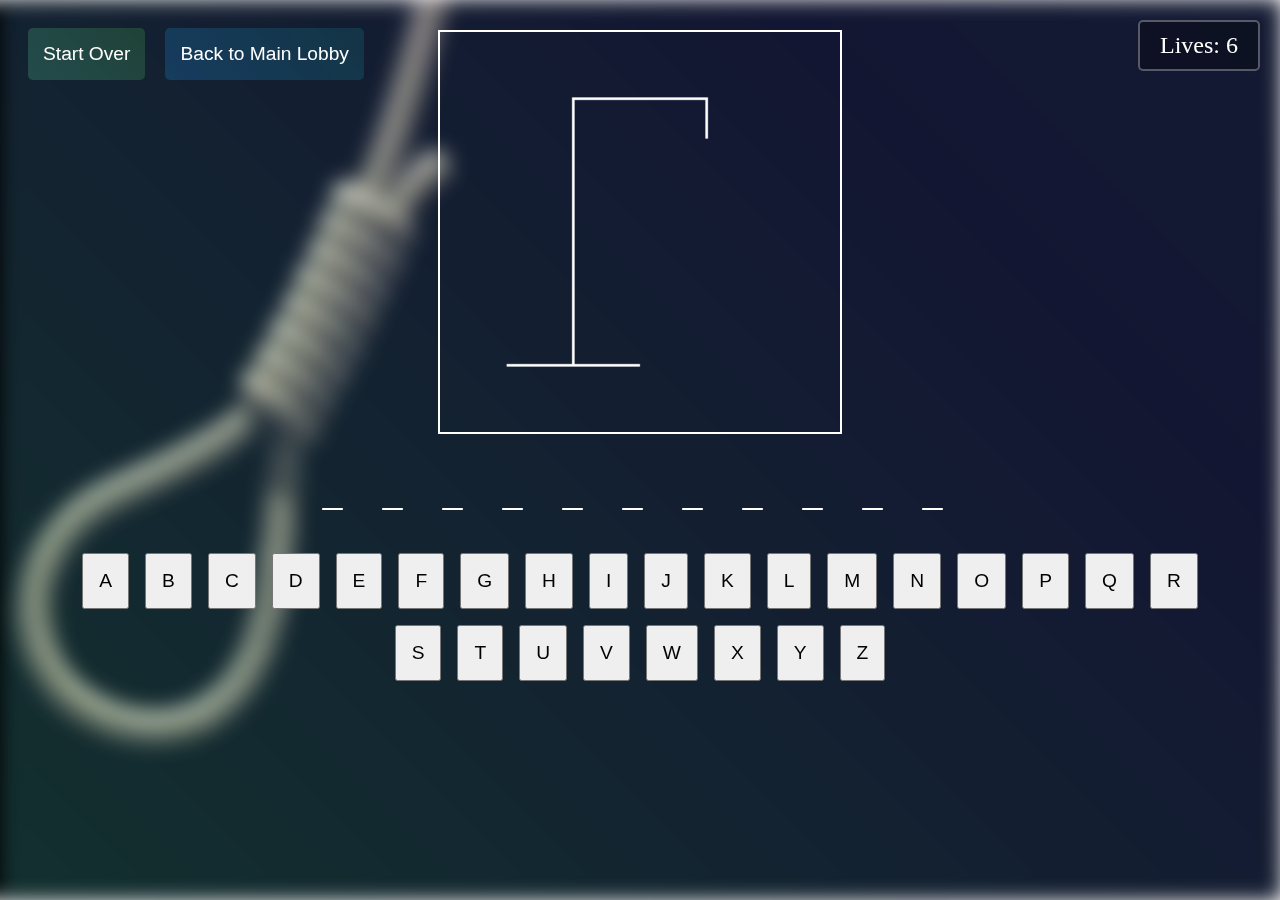
==== game.html @ ccbb4cb6 "Add files via upload" ====
<!DOCTYPE html>
<html lang="en">
<head>
    <meta charset="UTF-8">
    <meta name="viewport" content="width=device-width, initial-scale=1.0">
    <title>Document</title>
</head>
<body>
    <video autoplay muted loop id="myVideo" style="position: fixed; right: 0; bottom: 0; min-width: 100%; min-height: 100%; z-index: -1; filter: blur(10px);">
        <source src="hangman.mp4" type="video/mp4">
</video>

<div class="blurred-background"></div>
<style>
    .blurred-background {
        position: fixed;
        top: 0;
        left: 0;
        width: 100%;
        height: 100%;
        background: linear-gradient(45deg, #00000078, #53f8c974, #6070fd66, #5bbdff6c, #00000078);
        background-size: 400% 400%;
        animation: gradientMove 15s ease infinite;
        filter: blur(10px);
        z-index: -1;
        opacity: 0.5;
    }

    @keyframes gradientMove {
        0% { background-position: 0% 50%; }
        25% { background-position: 100% 50%; }
        50% { background-position: 100% 100%; }
        75% { background-position: 0% 100%; }
        100% { background-position: 0% 50%; }
    }
    .hangman-container { text-align: center; margin: 30px; }
    #hangmanCanvas { border: 2px solid #ffffff; width: 400px; height: 400px; }
    .word-display { font-size: 2.5em; letter-spacing: 15px; margin: 30px; }
    .letters { margin: 30px; }
    button { margin: 8px; padding: 15px; font-size: 1.2em; }
    body { font-family: Georgia, 'Times New Roman', Times, serif; }
    
</style>
<div class="hangman-container">
    <canvas id="hangmanCanvas" width="300" height="300"></canvas>
    <div id="wordDisplay" class="word-display"></div>
    <div class="letters" id="letterButtons"></div>
    <p id="message"></p>
    <div class="game-controls">
        <div style="position: fixed; top: 20px; left: 20px;">
            <button onclick="location.reload()" style="
                background: linear-gradient(45deg, #4caf914b, #45a04945);
                border: none;
                color: white;
                border-radius: 5px;
                transition: all 0.3s ease;
                transform: scale(1);
                animation: pulse 2s infinite;
            " onmouseover="this.style.transform='scale(1.1)'" 
               onmouseout="this.style.transform='scale(1)'"
               onmousedown="this.style.transform='scale(0.95)'">Start Over</button>
            <button onclick="window.location.href='homepage.html'" class="control-btn" style="
                background: linear-gradient(45deg, #2195f33d, #19d2c922);
                border: none;
                color: white;
                border-radius: 5px;
                transition: all 0.3s ease;
                transform: scale(1);
                animation: pulse 2s infinite;
                animation-delay: 1s;
            " onmouseover="this.style.transform='scale(1.1)'"
               onmouseout="this.style.transform='scale(1)'"
               onmousedown="this.style.transform='scale(0.95)'">Back to Main Lobby</button>
            <style>
                @keyframes pulse {
                    0% { box-shadow: 0 0 0 0 rgba(255,255,255,0.4); }
                    70% { box-shadow: 0 0 0 10px rgba(255,255,255,0); }
                    100% { box-shadow: 0 0 0 0 rgba(255,255,255,0); }
                }
            </style>
        </div>

        <div id="lives-counter" style="
        position: fixed;
        top: 20px;
        right: 20px;
        color: white;
        font-size: 24px;
        font-family: Georgia, 'Times New Roman', Times, serif;
        background: rgba(0, 0, 0, 0.3);
        padding: 10px 20px;
        border-radius: 5px;
        border: 2px solid rgba(255, 255, 255, 0.3);
    ">
        Lives: <span id="lives">6</span>
    </div>
    </div>
</div>
<script>
    const words = ['JAVASCRIPT', 'HANGMAN', 'GAME', 'PROGRAMMING'];
    let word = words[Math.floor(Math.random() * words.length)];
    let guessed = new Array(word.length).fill('_');
    
    let mistakes = 0;
    let maxMistakes = 6;

    // Set text color to white for the whole container
    document.querySelector('.hangman-container').style.color = 'white';

    // Set canvas drawing style to white
    const canvas = document.getElementById('hangmanCanvas');
    const ctx = canvas.getContext('2d');
    ctx.strokeStyle = 'white';
    ctx.lineWidth = 2;
    // Set button text color to black to ensure visibility
    document.querySelectorAll('button').forEach(btn => btn.style.color = 'white');

    function initGame() {
        drawGallows();
        createLetterButtons();
        displayWord();
    }

    function startOver() {
        word = words[Math.floor(Math.random() * words.length)];
        guessed = new Array(word.length).fill('_');
        mistakes = 0;
        const ctx = document.getElementById('hangmanCanvas').getContext('2d');
        ctx.clearRect(0, 0, 300, 300);
        ['letterButtons', 'message'].forEach(id => document.getElementById(id)[id === 'letterButtons' ? 'innerHTML' : 'textContent'] = '');
        initGame();
        }

    function displayWord() {
        document.getElementById('wordDisplay').textContent = guessed.join(' ');
    }

    function createLetterButtons() {
        const letters = 'ABCDEFGHIJKLMNOPQRSTUVWXYZ';
        const container = document.getElementById('letterButtons');
        letters.split('').forEach(letter => {
            const button = document.createElement('button');
            button.textContent = letter;
            button.onclick = () => guessLetter(letter);
            container.appendChild(button);
        });
    }
    function guessLetter(letter) {
        let found = false;
        for(let i = 0; i < word.length; i++) {
            if(word[i] === letter) {
                guessed[i] = letter;
                found = true;
            }
        }
        if(!found) {
            mistakes++;
            drawHangman();
            document.getElementById('lives').textContent = maxMistakes - mistakes;
        }
        displayWord();
        checkGameEnd();
    }

    function showBouncingMessage(text) {
        const box = document.createElement('div');
        box.style.cssText = `
            position: fixed;
            padding: 20px;
            background: rgba(255, 255, 255, 0.9);
            border: 2px solid #fff;
            border-radius: 10px;
            font-size: 24px;
            font-family: Georgia, 'Times New Roman', Times, serif
            color: #fff;
            font-weight: bold;
            left: 50%;
            top: 50%;
            transform: translate(-50%, -50%);
            animation: bounce 2s infinite;
        `;
        box.textContent = text;
        document.body.appendChild(box);

        const style = document.createElement('style');
        style.textContent = `
            @keyframes bounce {
                0%, 100% { transform: translate(-50%, -50%) scale(1); }
                50% { transform: translate(-50%, -60%) scale(1.1); }
            }
        `;
        document.head.appendChild(style);
    }

    function checkGameEnd() {
        if(!guessed.includes('_')) {
            showBouncingMessage('You Win!');
            document.getElementById('message').textContent = 'You Win!';
        } else if(mistakes >= maxMistakes) {
            showBouncingMessage('Game Over!');
            document.getElementById('message').textContent = 'Game Over!';
        }
    }

    function drawGallows() {
        const canvas = document.getElementById('hangmanCanvas');
        const ctx = canvas.getContext('2d');
        ctx.beginPath();
        ctx.moveTo(50, 250);
        ctx.lineTo(150, 250);
        ctx.moveTo(100, 250);
        ctx.lineTo(100, 50);
        ctx.lineTo(200, 50);
        ctx.lineTo(200, 80);
        ctx.stroke();
    }

    function drawHangman() {
        const canvas = document.getElementById('hangmanCanvas');
        const ctx = canvas.getContext('2d');
        ctx.beginPath();
        switch(mistakes) {
            case 1: // Head
                ctx.arc(200, 100, 20, 0, Math.PI * 2);
                break;
            case 2: // Body
                ctx.moveTo(200, 120);
                ctx.lineTo(200, 180);
                break;
            case 3: // Left arm
                ctx.moveTo(200, 140);
                ctx.lineTo(160, 160);
                break;
            case 4: // Right arm
                ctx.moveTo(200, 140);
                ctx.lineTo(240, 160);
                break;
            case 5: // Left leg
                ctx.moveTo(200, 180);
                ctx.lineTo(160, 220);
                break;
            case 6: // Right leg
                ctx.moveTo(200, 180);
                ctx.lineTo(240, 220);
                break;
        }
        ctx.stroke();
    }

    initGame();
</script>
</body>
</html>
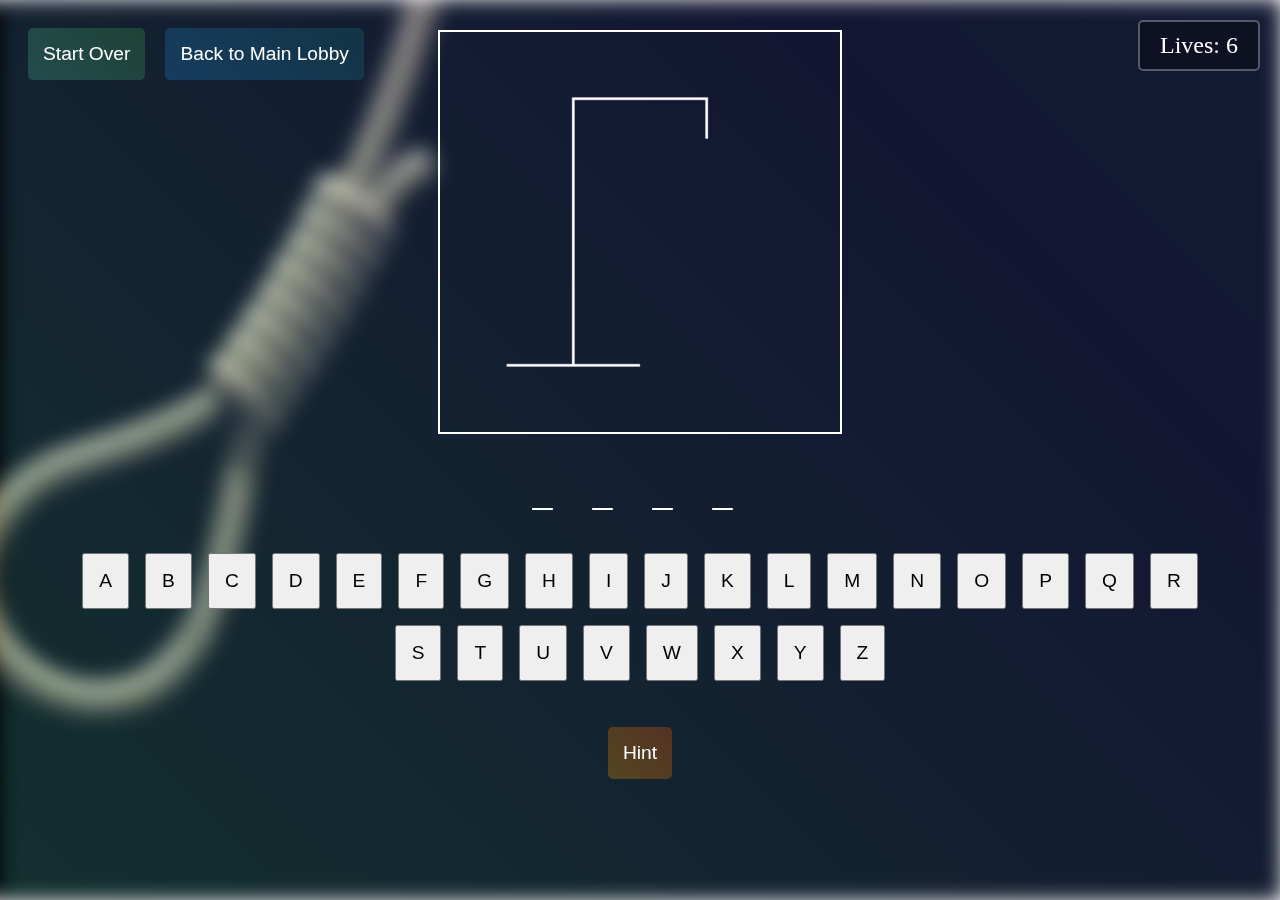
==== commit e0e37913: "game.html" ====
--- a/game.html
+++ b/game.html
@@ -59,7 +59,7 @@
             " onmouseover="this.style.transform='scale(1.1)'" 
                onmouseout="this.style.transform='scale(1)'"
                onmousedown="this.style.transform='scale(0.95)'">Start Over</button>
-            <button onclick="window.location.href='homepage.html'" class="control-btn" style="
+            <button onclick="window.location.href='index.html'" class="control-btn" style="
                 background: linear-gradient(45deg, #2195f33d, #19d2c922);
                 border: none;
                 color: white;
@@ -97,22 +97,54 @@
     </div>
 </div>
 <script>
-    const words = ['JAVASCRIPT', 'HANGMAN', 'GAME', 'PROGRAMMING'];
+    const words = ['CAT', 'APPLE', 'WINDOW', 'COMPUTER', 'SCHOOL', 'SNOW', 'RAIN', 'DOG', 'ART', 'FOOD'];
+    const hints = ['A furry pet that meows', 'A fruit that keeps the doctor away', 'You look through it', 'An electronic device', 'A place of learning', 'White precipitation', 'Water from the sky', 'A loyal furry friend', 'Creative expression', 'You eat it'];
     let word = words[Math.floor(Math.random() * words.length)];
+    let currentHint = hints[words.indexOf(word)];
     let guessed = new Array(word.length).fill('_');
     
     let mistakes = 0;
     let maxMistakes = 6;
 
-    // Set text color to white for the whole container
+    // Add hint button to game controls
+    const hintButton = document.createElement('button');
+    hintButton.textContent = 'Hint';
+    hintButton.style.cssText = `
+        background: linear-gradient(45deg, #ff980047, #ff5e0047);
+        border: none;
+        color: white;
+        border-radius: 5px;
+        transition: all 0.3s ease;
+        animation: pulse 2s infinite;
+        animation-delay: 2s;
+    `;
+    hintButton.onclick = showHint;
+    document.querySelector('.game-controls').appendChild(hintButton);
+
+    function showHint() {
+        const hintBox = document.createElement('div');
+        hintBox.style.cssText = `
+            position: fixed;
+            padding: 15px;
+            background: rgba(0, 0, 0, 0.7);
+            color: white;
+            border-radius: 5px;
+            top: 50%;
+            left: 50%;
+            transform: translate(-50%, -50%);
+            z-index: 1000;
+        `;
+        hintBox.textContent = currentHint;
+        document.body.appendChild(hintBox);
+        setTimeout(() => hintBox.remove(), 3000);
+    }
+
+    // Rest of your existing code remains the same
     document.querySelector('.hangman-container').style.color = 'white';
-
-    // Set canvas drawing style to white
     const canvas = document.getElementById('hangmanCanvas');
     const ctx = canvas.getContext('2d');
     ctx.strokeStyle = 'white';
     ctx.lineWidth = 2;
-    // Set button text color to black to ensure visibility
     document.querySelectorAll('button').forEach(btn => btn.style.color = 'white');
 
     function initGame() {
@@ -123,14 +155,16 @@
 
     function startOver() {
         word = words[Math.floor(Math.random() * words.length)];
+        currentHint = hints[words.indexOf(word)];
         guessed = new Array(word.length).fill('_');
         mistakes = 0;
         const ctx = document.getElementById('hangmanCanvas').getContext('2d');
         ctx.clearRect(0, 0, 300, 300);
         ['letterButtons', 'message'].forEach(id => document.getElementById(id)[id === 'letterButtons' ? 'innerHTML' : 'textContent'] = '');
         initGame();
-        }
-
+    }
+
+    // Rest of your existing functions remain the same
     function displayWord() {
         document.getElementById('wordDisplay').textContent = guessed.join(' ');
     }
@@ -145,6 +179,7 @@
             container.appendChild(button);
         });
     }
+
     function guessLetter(letter) {
         let found = false;
         for(let i = 0; i < word.length; i++) {
@@ -171,7 +206,7 @@
             border: 2px solid #fff;
             border-radius: 10px;
             font-size: 24px;
-            font-family: Georgia, 'Times New Roman', Times, serif
+            font-family: Georgia, 'Times New Roman', Times, serif;
             color: #fff;
             font-weight: bold;
             left: 50%;
@@ -249,5 +284,3 @@
 
     initGame();
 </script>
-</body>
-</html>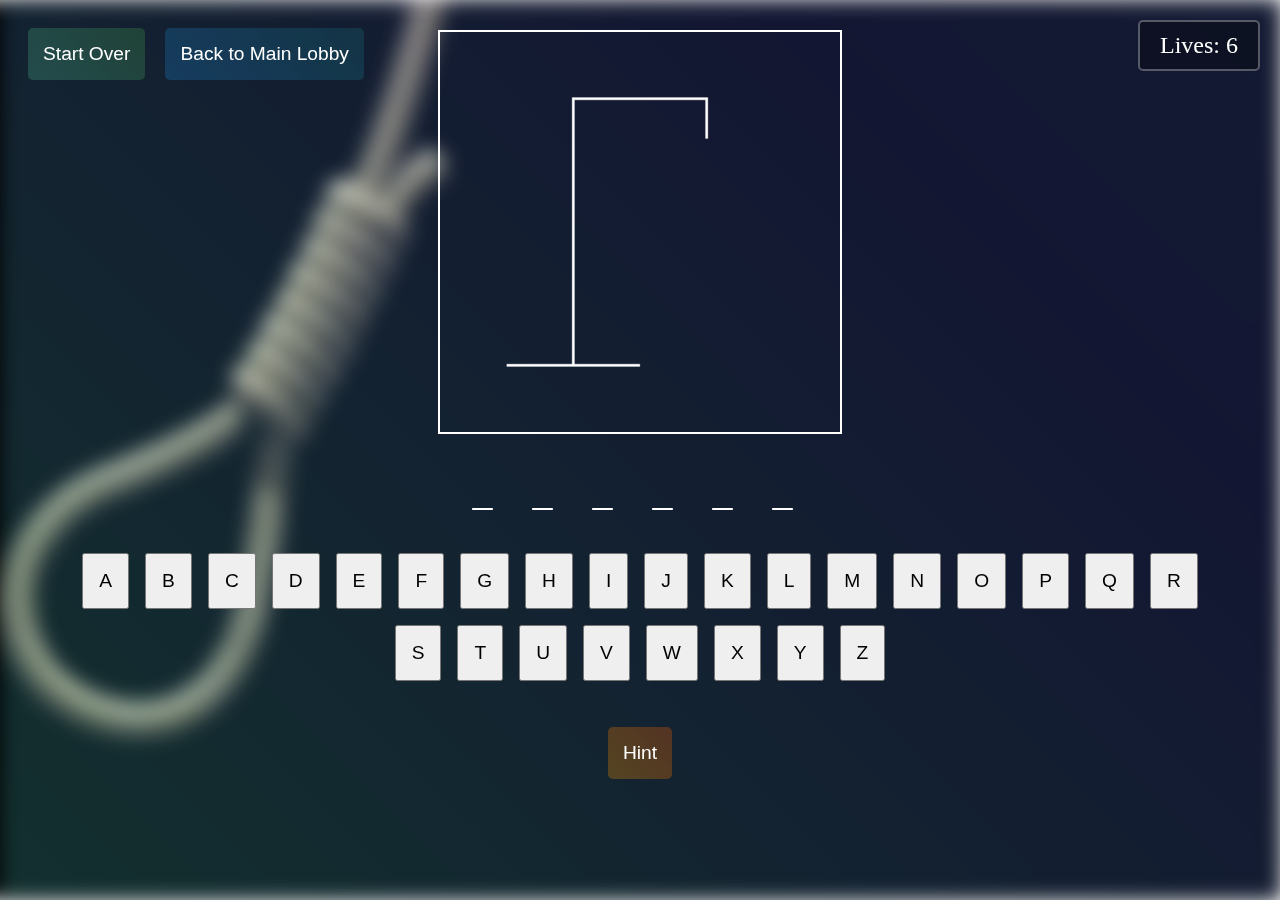
==== commit e950915a: "game.html" ====
--- a/game.html
+++ b/game.html
@@ -97,7 +97,7 @@
     </div>
 </div>
 <script>
-    const words = ['CAT', 'APPLE', 'WINDOW', 'COMPUTER', 'SCHOOL', 'SNOW', 'RAIN', 'DOG', 'ART', 'FOOD'];
+    const words = ['CAT', 'APPLE', 'WINDOW', 'COMPUTER', 'SCHOOL', 'SNOW', 'RAIN', 'DOG', 'ART', 'FOOD', 'BOOK', 'SUN', 'MOON', 'TREE', 'HOUSE', 'BIRD', 'FISH', 'STAR', 'BALL', 'CAR'];
     const hints = ['A furry pet that meows', 'A fruit that keeps the doctor away', 'You look through it', 'An electronic device', 'A place of learning', 'White precipitation', 'Water from the sky', 'A loyal furry friend', 'Creative expression', 'You eat it'];
     let word = words[Math.floor(Math.random() * words.length)];
     let currentHint = hints[words.indexOf(word)];
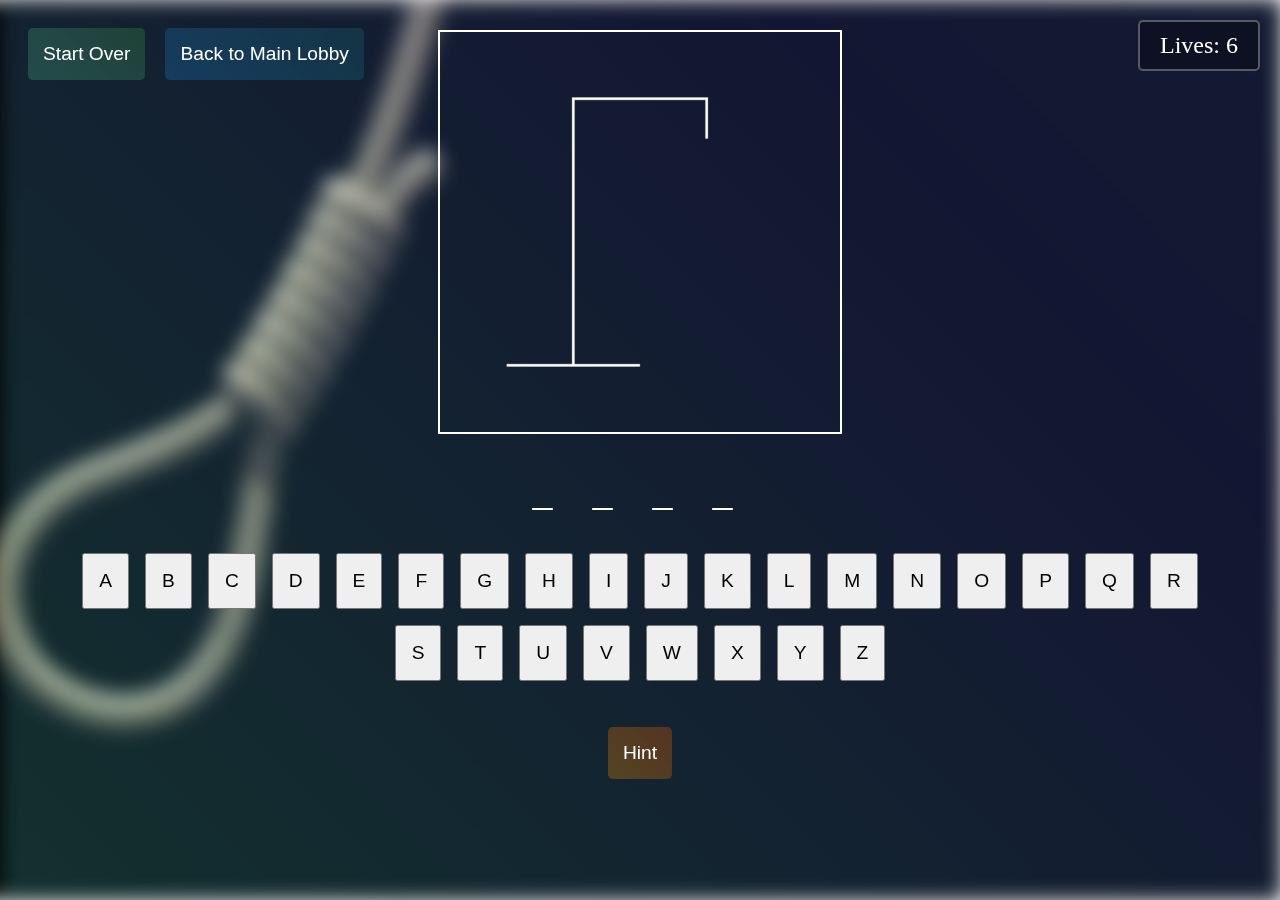
==== commit 30bbaa41: "game.html" ====
--- a/game.html
+++ b/game.html
@@ -97,7 +97,7 @@
     </div>
 </div>
 <script>
-    const words = ['CAT', 'APPLE', 'WINDOW', 'COMPUTER', 'SCHOOL', 'SNOW', 'RAIN', 'DOG', 'ART', 'FOOD', 'BOOK', 'SUN', 'MOON', 'TREE', 'HOUSE', 'BIRD', 'FISH', 'STAR', 'BALL', 'CAR'];
+    const words = ['CAT', 'APPLE', 'WINDOW', 'COMPUTER', 'SCHOOL', 'SNOW', 'RAIN', 'DOG', 'ART', 'FOOD'];
     const hints = ['A furry pet that meows', 'A fruit that keeps the doctor away', 'You look through it', 'An electronic device', 'A place of learning', 'White precipitation', 'Water from the sky', 'A loyal furry friend', 'Creative expression', 'You eat it'];
     let word = words[Math.floor(Math.random() * words.length)];
     let currentHint = hints[words.indexOf(word)];
@@ -181,6 +181,7 @@
     }
 
     function guessLetter(letter) {
+        if (mistakes >= maxMistakes) return; 
         let found = false;
         for(let i = 0; i < word.length; i++) {
             if(word[i] === letter) {
@@ -191,18 +192,23 @@
         if(!found) {
             mistakes++;
             drawHangman();
-            document.getElementById('lives').textContent = maxMistakes - mistakes;
+            document.getElementById('lives').textContent = Math.max(0, maxMistakes - mistakes);
         }
         displayWord();
         checkGameEnd();
     }
 
     function showBouncingMessage(text) {
+        const existingMessage = document.querySelector('.bouncing-message');
+        if (existingMessage) {
+            existingMessage.remove();
+        }
+
         const box = document.createElement('div');
+        box.className = 'bouncing-message';
         box.style.cssText = `
             position: fixed;
             padding: 20px;
-            background: rgba(255, 255, 255, 0.9);
             border: 2px solid #fff;
             border-radius: 10px;
             font-size: 24px;
